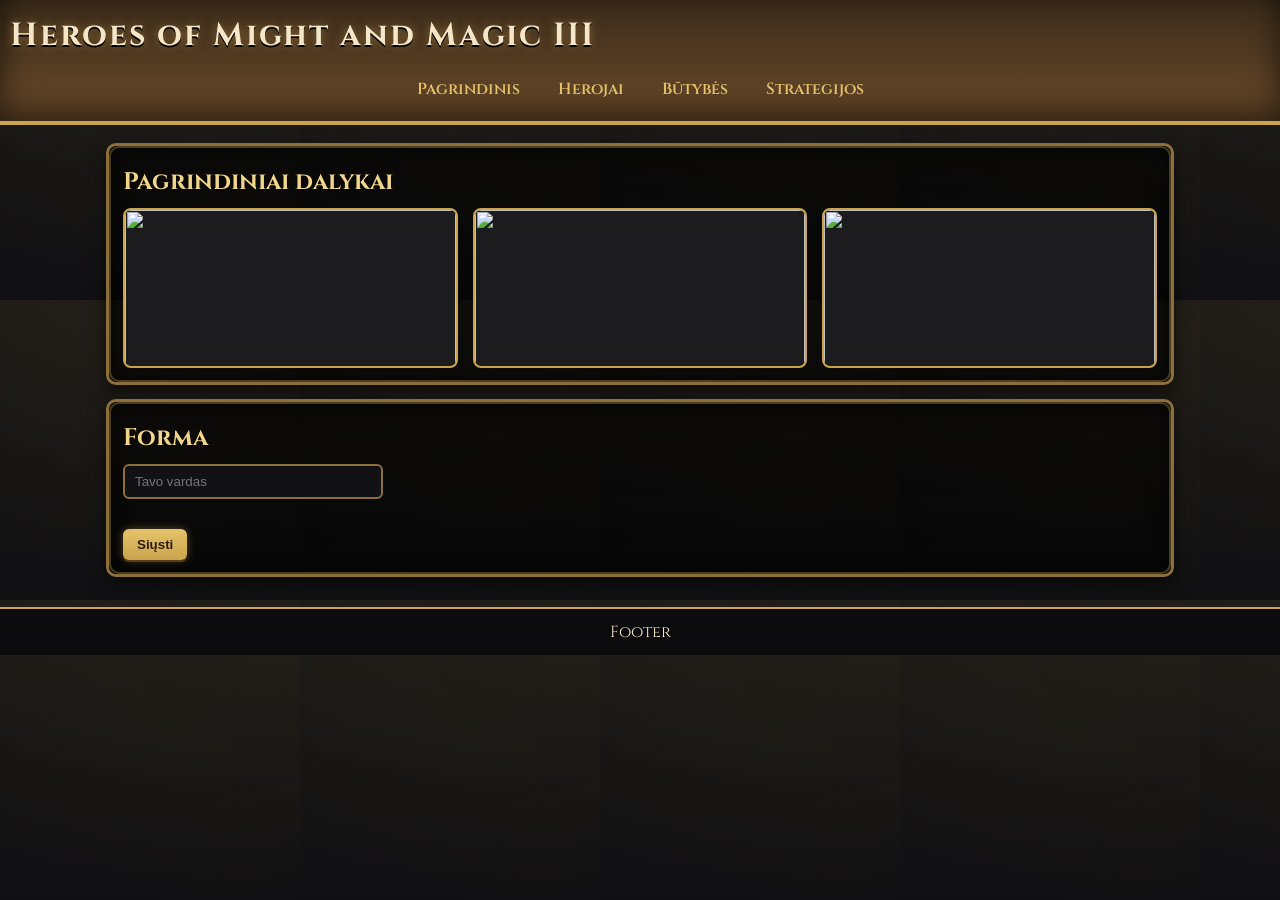
==== Galutinis_darbas/index.html @ b4e5b961 "Add HTML and CSS files" ====
<!DOCTYPE html>
<html lang="lt">

<head>
    <meta charset="UTF-8">
    <title>Pagrindinis</title>
    <link rel="stylesheet" href="../CSS/style_main.css">
</head>

<body>
    <header>
        <h1>Heroes of Might and Magic III</h1>
        <nav>
            <a href="index.html">Pagrindinis</a>
            <a href="herojai.html">Herojai</a>
            <a href="butybes.html">Būtybės</a>
            <a href="strategijos.html">Strategijos</a>
        </nav>
    </header>

    <div class="container">
        <div class="card">
            <h2>Pagrindiniai dalykai</h2>
            <div class="grid">
                <img src="https://upload.wikimedia.org/wikipedia/en/3/3f/Heroes_of_Might_and_Magic_III_Cover_Art.jpg">
                <img src="https://static.wikia.nocookie.net/heroesofmightandmagic/images/7/7e/Castle-townscreen.jpg">
                <img src="https://static.wikia.nocookie.net/heroesofmightandmagic/images/5/5f/Battle_HoMM3.jpg">
            </div>
        </div>

        <div class="card">
            <h2>Forma</h2>
            <input placeholder="Tavo vardas"><br><br>
            <button>Siųsti</button>
        </div>
    </div>

    <footer>Footer</footer>
</body>

</html>
---- CSS/style_main.css ----
@import url('https://fonts.googleapis.com/css2?family=Cinzel:wght@400;600;700&display=swap');

:root {
    --gold: #c9a44c;
    --gold-dark: #8b6f3d;
    --brown: #3b2b1a;
    --brown-2: #6b4b2a;
    --bg: #0f0f12;
}

* {
    box-sizing: border-box
}

body {
    margin: 0;
    font-family: 'Cinzel', serif;
    color: #f5e6c8;
    background:
        radial-gradient(1200px 600px at 20% -10%, rgba(201, 164, 76, 0.08), transparent 60%),
        radial-gradient(800px 500px at 110% 10%, rgba(201, 164, 76, 0.06), transparent 60%),
        url('https://www.transparenttextures.com/patterns/dark-leather.png'),
        var(--bg);
    background-size: auto, auto, 300px 300px, auto;
    animation: bgMove 25s linear infinite;
}

@keyframes bgMove {
    0% {
        background-position: 0 0, 0 0, 0 0, 0 0
    }

    100% {
        background-position: 0 0, 0 0, 300px 300px, 0 0
    }
}

/* ===== Header / Nav ===== */
header {
    background: linear-gradient(180deg, var(--brown), var(--brown-2));
    border-bottom: 4px solid var(--gold);
    box-shadow: inset 0 -10px 30px rgba(0, 0, 0, .6);
}

header h1 {
    margin: 0;
    padding: 14px 10px 6px;
    letter-spacing: 2px;
    text-shadow: 0 2px 0 #000, 0 0 10px rgba(201, 164, 76, .5);
}

nav {
    display: flex;
    justify-content: center;
    gap: 16px;
    padding: 8px 0 14px;
}

nav a {
    color: #e6c36a;
    text-decoration: none;
    font-weight: 600;
    padding: 6px 10px;
    border: 1px solid transparent;
    border-radius: 6px;
    transition: .2s ease;
}

nav a:hover {
    color: #fff;
    border-color: var(--gold);
    box-shadow: 0 0 10px rgba(201, 164, 76, .6) inset, 0 0 8px rgba(201, 164, 76, .5);
}

/* ===== Layout ===== */
.container {
    max-width: 1100px;
    margin: 18px auto 30px;
    padding: 0 16px;
}

/* ===== Universal HoMM frame ===== */
.card,
.box,
.frame {
    position: relative;
    background: rgba(0, 0, 0, .6);
    border: 3px solid var(--gold-dark);
    border-radius: 10px;
    padding: 14px;
    margin: 14px 0;
    box-shadow:
        inset 0 0 20px rgba(0, 0, 0, .8),
        0 8px 18px rgba(0, 0, 0, .5);
}

.card::before,
.box::before,
.frame::before {
    content: "";
    position: absolute;
    inset: 0;
    border-radius: 10px;
    pointer-events: none;
    box-shadow: inset 0 0 0 2px rgba(201, 164, 76, .35);
}

.card:hover,
.box:hover {
    transform: translateY(-2px);
    box-shadow:
        inset 0 0 20px rgba(0, 0, 0, .8),
        0 10px 24px rgba(0, 0, 0, .6),
        0 0 12px rgba(201, 164, 76, .35);
}

/* ===== Titles ===== */
h2,
h3 {
    margin: 6px 0 10px;
    color: #f0d58a;
    text-shadow: 0 1px 0 #000;
}

/* ===== Parchment (scroll) text ===== */
p,
li {
    background:
        linear-gradient(180deg, rgba(255, 255, 255, .55), rgba(255, 255, 255, .25)),
        url('https://www.transparenttextures.com/patterns/paper.png');
    color: #3f200a;
    padding: 8px 10px;
    border-radius: 6px;
    border: 1px solid rgba(0, 0, 0, .3);
    font-weight: 500;
}

ol {
    padding-left: 18px
}

/* ===== Grid ===== */
.grid {
    display: grid;
    grid-template-columns: repeat(auto-fit, minmax(240px, 1fr));
    gap: 14px;
}

/* ===== Images ===== */
img {
    width: 100%;
    height: 170px;
    object-fit: cover;
    display: block;
    border-radius: 8px;
    border: 2px solid var(--gold);
    background: #1c1c1f;
}

/* nicer crop in grids */
.grid img {
    height: 160px
}

/* ===== Inputs / Buttons ===== */
input {
    width: 260px;
    max-width: 100%;
    padding: 8px 10px;
    border-radius: 6px;
    border: 2px solid var(--gold-dark);
    background: #121215;
    color: #eee;
    outline: none;
}

button {
    margin-top: 8px;
    padding: 8px 14px;
    border: none;
    border-radius: 6px;
    font-weight: 700;
    cursor: pointer;
    color: #2d1b0f;
    background: linear-gradient(180deg, #e6c36a, var(--gold));
    box-shadow: 0 2px 0 #5a3d1a, 0 0 8px rgba(201, 164, 76, .4);
}

button:hover {
    filter: brightness(1.05);
}

/* ===== Hero cards (auto-applies if present) ===== */
.hero-grid {
    display: grid;
    grid-template-columns: repeat(auto-fit, minmax(220px, 1fr));
    gap: 14px;
}

.hero-card {
    background: rgba(0, 0, 0, .7);
    border: 2px solid var(--gold);
    border-radius: 10px;
    padding: 10px;
}

.hero-card img {
    height: 150px
}

.stats {
    margin-top: 8px;
    font-size: 13px;
    line-height: 1.6;
}

/* icons line */
.stats::before {
    content: "⚔️  🛡️  🔮  📖";
    display: block;
    margin-bottom: 6px;
    color: #e6c36a;
}

/* ===== Footer ===== */
footer {
    text-align: center;
    padding: 12px;
    background: #0b0b0d;
    border-top: 2px solid var(--gold);
}

/* Animated background */
body {
    animation: bgMove 20s infinite linear;
    background-size: 300px 300px;
}

@keyframes bgMove {
    0% {
        background-position: 0 0;
    }

    100% {
        background-position: 300px 300px;
    }
}

/* FIX IMAGE DISPLAY PROPERLY */
img {
    width: 100%;
    height: 180px;
    /* normalus aukštis */
    object-fit: cover;
    display: block;
    border-radius: 8px;
    border: 2px solid #c9a44c;
}

/* Grid fixes */
.grid {
    display: grid;
    grid-template-columns: repeat(auto-fit, minmax(220px, 1fr));
    gap: 15px;
}

.grid img {
    width: 100%;
    height: 160px;
    object-fit: cover;
}

/* Hero cards fix */
.hero-card img {
    height: 160px;
    object-fit: cover;
}

/* Placeholder if image fails */
img:after {
    content: "Image not found";
    color: white;
    display: block;
    text-align: center;
}

/* Hero stats icons */
.stats::before {
    content: "⚔️ Attack  🛡️ Defense  🔮 Power  📖 Knowledge";
    display: block;
    margin-bottom: 6px;
    font-size: 13px;
    color: #e6c36a;
}

.stats {
    line-height: 1.6;
}
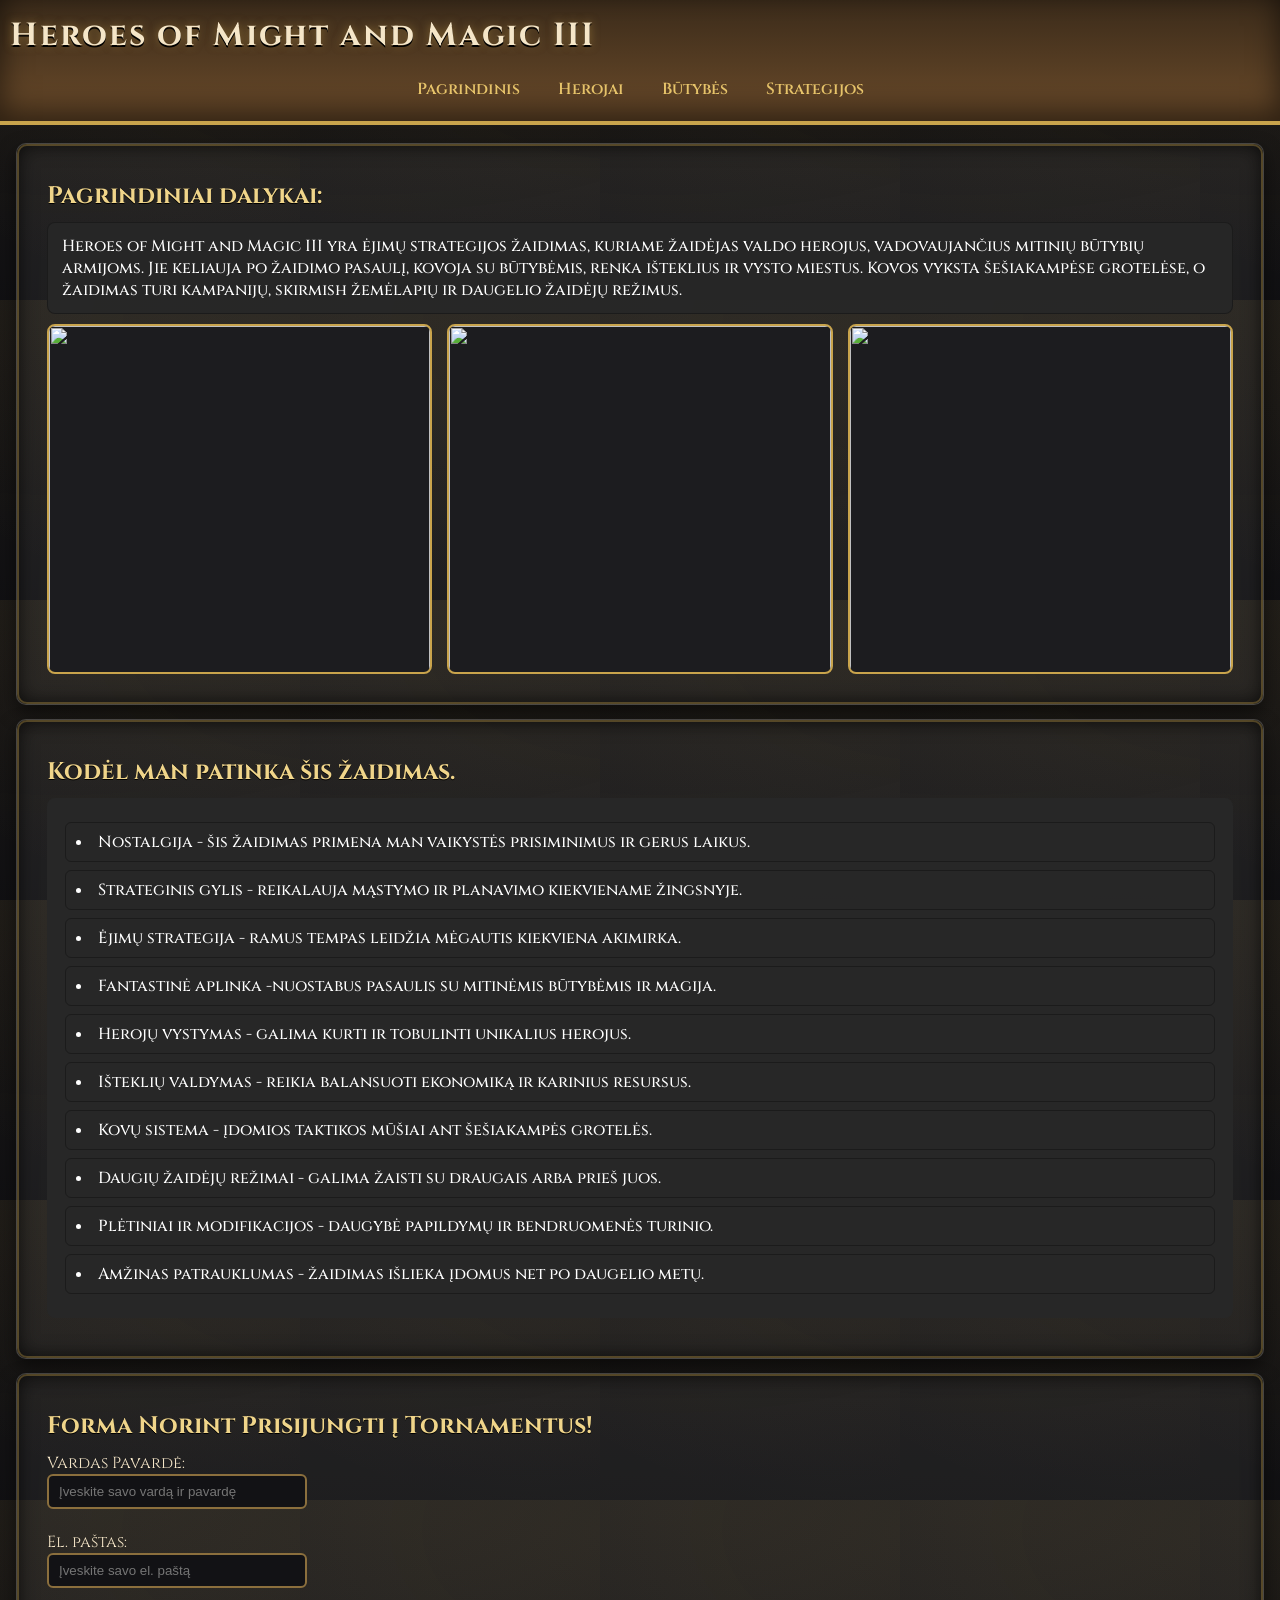
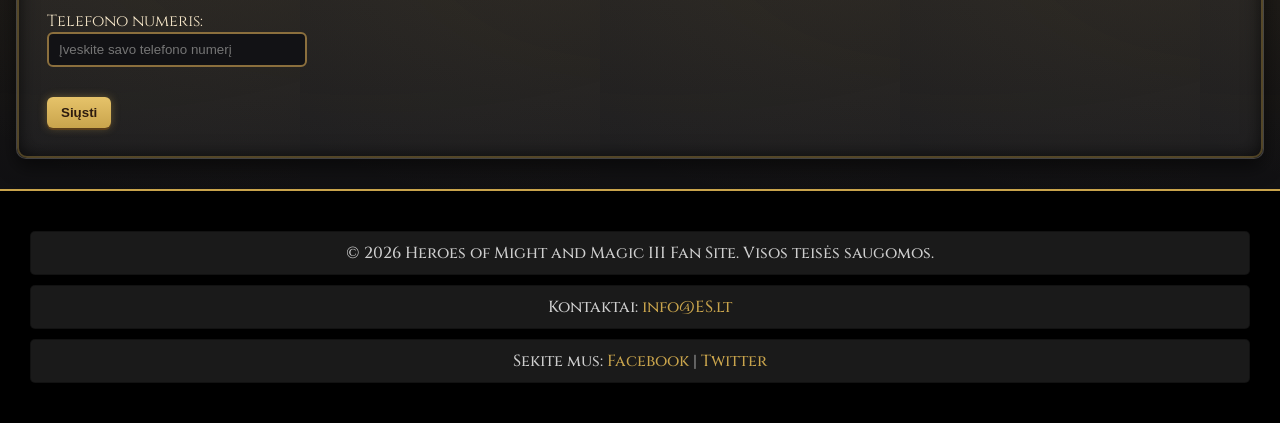
==== commit ec152430: "Atnaujinti puslapiai" ====
--- a/Galutinis_darbas/index.html
+++ b/Galutinis_darbas/index.html
@@ -20,22 +20,58 @@
 
     <div class="container">
         <div class="card">
-            <h2>Pagrindiniai dalykai</h2>
-            <div class="grid">
-                <img src="https://upload.wikimedia.org/wikipedia/en/3/3f/Heroes_of_Might_and_Magic_III_Cover_Art.jpg">
-                <img src="https://static.wikia.nocookie.net/heroesofmightandmagic/images/7/7e/Castle-townscreen.jpg">
-                <img src="https://static.wikia.nocookie.net/heroesofmightandmagic/images/5/5f/Battle_HoMM3.jpg">
+            <h2>Pagrindiniai dalykai:</h2>
+            <p>Heroes of Might and Magic III yra ėjimų strategijos žaidimas, kuriame žaidėjas valdo herojus,
+                vadovaujančius mitinių būtybių armijoms. Jie keliauja po žaidimo pasaulį, kovoja su būtybėmis, renka
+                išteklius ir vysto miestus. Kovos vyksta šešiakampėse grotelėse, o žaidimas turi kampanijų, skirmish
+                žemėlapių ir daugelio žaidėjų režimus.</p>
+            <div class="grid" id="main-grid">
+                <img
+                    src="https://play-lh.googleusercontent.com/2ShF_fmzIZ_as-7IyXpGzSGvAbQr2k1aUStWWlZ_X_HayA3AiOnV18Y2kj2QD4yIFxU=w526-h296-rw">
+                <img
+                    src="https://st-files.pl2w.com/store_item_assets/steam/apps/297000/ss_89f4967a8e42185534d99ebad949b57894bb70fd.1920x1080.jpg?t=1699009789">
+                <img src="https://heroes3wog.net/wp-content/uploads/2025/01/legend_heroes.jpg">
             </div>
         </div>
 
         <div class="card">
-            <h2>Forma</h2>
-            <input placeholder="Tavo vardas"><br><br>
-            <button>Siųsti</button>
+            <h2>Kodėl man patinka šis žaidimas.</h2>
+            <ul>
+                <li>Nostalgija - šis žaidimas primena man vaikystės prisiminimus ir gerus laikus.</li>
+                <li>Strateginis gylis - reikalauja mąstymo ir planavimo kiekviename žingsnyje.</li>
+                <li>Ėjimų strategija - ramus tempas leidžia mėgautis kiekviena akimirka.</li>
+                <li>Fantastinė aplinka -nuostabus pasaulis su mitinėmis būtybėmis ir magija.</li>
+                <li>Herojų vystymas - galima kurti ir tobulinti unikalius herojus.</li>
+                <li>Išteklių valdymas - reikia balansuoti ekonomiką ir karinius resursus.</li>
+                <li>Kovų sistema - įdomios taktikos mūšiai ant šešiakampės grotelės.</li>
+                <li>Daugių žaidėjų režimai - galima žaisti su draugais arba prieš juos.</li>
+                <li>Plėtiniai ir modifikacijos - daugybė papildymų ir bendruomenės turinio.</li>
+                <li>Amžinas patrauklumas - žaidimas išlieka įdomus net po daugelio metų.</li>
+            </ul>
+        </div>
+
+        <div class="card">
+            <h2>Forma Norint Prisijungti į Tornamentus!</h2>
+            <form>
+                <label for="name">Vardas Pavardė:</label><br>
+                <input type="text" id="name" name="name" placeholder="Įveskite savo vardą ir pavardę" required><br><br>
+
+                <label for="email">El. paštas:</label><br>
+                <input type="email" id="email" name="email" placeholder="Įveskite savo el. paštą" required><br><br>
+
+                <label for="phone">Telefono numeris:</label><br>
+                <input type="tel" id="phone" name="phone" placeholder="Įveskite savo telefono numerį" required><br><br>
+
+                <button type="submit">Siųsti</button>
+            </form>
         </div>
     </div>
 
-    <footer>Footer</footer>
+    <footer>
+        <p>&copy; 2026 Heroes of Might and Magic III Fan Site. Visos teisės saugomos.</p>
+        <p>Kontaktai: <a href="mailto:info@hommsite.lt">info@ES.lt</a></p>
+        <p>Sekite mus: <a href="#">Facebook</a> | <a href="#">Twitter</a></p>
+    </footer>
 </body>
 
 </html>
--- a/CSS/style_main.css
+++ b/CSS/style_main.css
@@ -74,7 +74,8 @@
 
 /* ===== Layout ===== */
 .container {
-    max-width: 1100px;
+    max-height: 2000px;
+    max-width: 1800px;
     margin: 18px auto 30px;
     padding: 0 16px;
 }
@@ -84,14 +85,68 @@
 .box,
 .frame {
     position: relative;
-    background: rgba(0, 0, 0, .6);
-    border: 3px solid var(--gold-dark);
+    background: rgba(255, 255, 255, 0.06);
+    border: 1px solid rgba(255, 255, 255, 0.15);
     border-radius: 10px;
-    padding: 14px;
+    padding: 30px;
     margin: 14px 0;
     box-shadow:
         inset 0 0 20px rgba(0, 0, 0, .8),
         0 8px 18px rgba(0, 0, 0, .5);
+}
+
+.card.image-card {
+    background: rgba(0, 0, 0, 0.55);
+}
+
+.card p {
+    background: rgba(40, 40, 40, 0.95);
+    padding: 12px 14px;
+    border-radius: 8px;
+    margin: 10px 0;
+    color: #fff;
+}
+
+.card ul {
+    background: rgba(40, 40, 40, 0.95);
+    padding: 16px 18px;
+    border-radius: 8px;
+    margin: 10px 0;
+    color: #fff;
+    list-style-position: inside;
+}
+
+.card li {
+    margin: 8px 0;
+    color: #fff;
+    background: transparent;
+}
+
+.card a {
+    color: var(--gold);
+    text-decoration: none;
+}
+
+.card a:hover {
+    color: #fff;
+    text-shadow: 0 0 5px rgba(201, 164, 76, 0.8);
+}
+
+footer p {
+    background: rgba(255, 255, 255, 0.1);
+    padding: 10px;
+    border-radius: 5px;
+    margin: 10px 0;
+}
+
+footer a {
+    color: var(--gold);
+    text-decoration: none;
+}
+
+footer a:hover {
+    color: #fff;
+    text-shadow: 0 0 5px rgba(201, 164, 76, 0.8);
 }
 
 .card::before,
@@ -128,7 +183,7 @@
     background:
         linear-gradient(180deg, rgba(255, 255, 255, .55), rgba(255, 255, 255, .25)),
         url('https://www.transparenttextures.com/patterns/paper.png');
-    color: #3f200a;
+    color: #cfcfcf;
     padding: 8px 10px;
     border-radius: 6px;
     border: 1px solid rgba(0, 0, 0, .3);
@@ -142,7 +197,7 @@
 /* ===== Grid ===== */
 .grid {
     display: grid;
-    grid-template-columns: repeat(auto-fit, minmax(240px, 1fr));
+    grid-template-columns: repeat(auto-fit, minmax(220px, 1fr));
     gap: 14px;
 }
 
@@ -159,7 +214,15 @@
 
 /* nicer crop in grids */
 .grid img {
-    height: 160px
+    height: 250px
+}
+
+#main-grid {
+    grid-template-columns: repeat(auto-fit, minmax(200px, 1fr));
+}
+
+#main-grid img {
+    height: 350px;
 }
 
 /* ===== Inputs / Buttons ===== */
@@ -186,8 +249,87 @@
     box-shadow: 0 2px 0 #5a3d1a, 0 0 8px rgba(201, 164, 76, .4);
 }
 
-button:hover {
-    filter: brightness(1.05);
+/* ===== Creature Cards ===== */
+.creature-card {
+    display: flex;
+    gap: 20px;
+    background: rgba(0, 0, 0, .6);
+    border: 3px solid var(--gold-dark);
+    border-radius: 10px;
+    padding: 20px;
+    margin: 14px 0;
+    box-shadow:
+        inset 0 0 20px rgba(0, 0, 0, .8),
+        0 8px 18px rgba(0, 0, 0, .5);
+    align-items: flex-start;
+}
+
+.creature-card img {
+    width: 340px;
+    height: 400px;
+    object-fit: cover;
+    border-radius: 8px;
+    border: 2px solid var(--gold);
+    flex-shrink: 0;
+}
+
+.creature-info {
+    flex: 1;
+}
+
+.creature-info h3 {
+    margin-top: 0;
+    color: #f0d58a;
+    text-shadow: 0 1px 0 #000;
+}
+
+.creature-info p {
+    background: rgba(40, 40, 40, 0.95);
+    padding: 12px 14px;
+    border-radius: 8px;
+    color: #fff;
+    margin: 8px 0;
+}
+
+.creature-info .stats {
+    background: rgba(40, 40, 40, 0.95);
+    padding: 12px 14px;
+    border-radius: 8px;
+    margin-top: 10px;
+}
+
+.creature-info .stats p {
+    margin: 0;
+    color: #fff;
+}
+
+.creature-info .abilities {
+    background: rgba(40, 40, 40, 0.95);
+    padding: 12px 14px;
+    border-radius: 8px;
+    margin-top: 12px;
+}
+
+.creature-info .abilities p {
+    margin: 0 0 8px 0;
+    color: #f0d58a;
+    background: transparent;
+    padding: 0;
+    border: none;
+}
+
+.ability-list {
+    margin: 0;
+    padding-left: 18px;
+    list-style-position: inside;
+}
+
+.ability-list li {
+    color: #fff;
+    margin: 4px 0;
+    background: transparent;
+    padding: 0;
+    border: none;
 }
 
 /* ===== Hero cards (auto-applies if present) ===== */
@@ -225,9 +367,10 @@
 /* ===== Footer ===== */
 footer {
     text-align: center;
-    padding: 12px;
-    background: #0b0b0d;
+    padding: 30px;
+    background: #000000;
     border-top: 2px solid var(--gold);
+    color: black;
 }
 
 /* Animated background */
